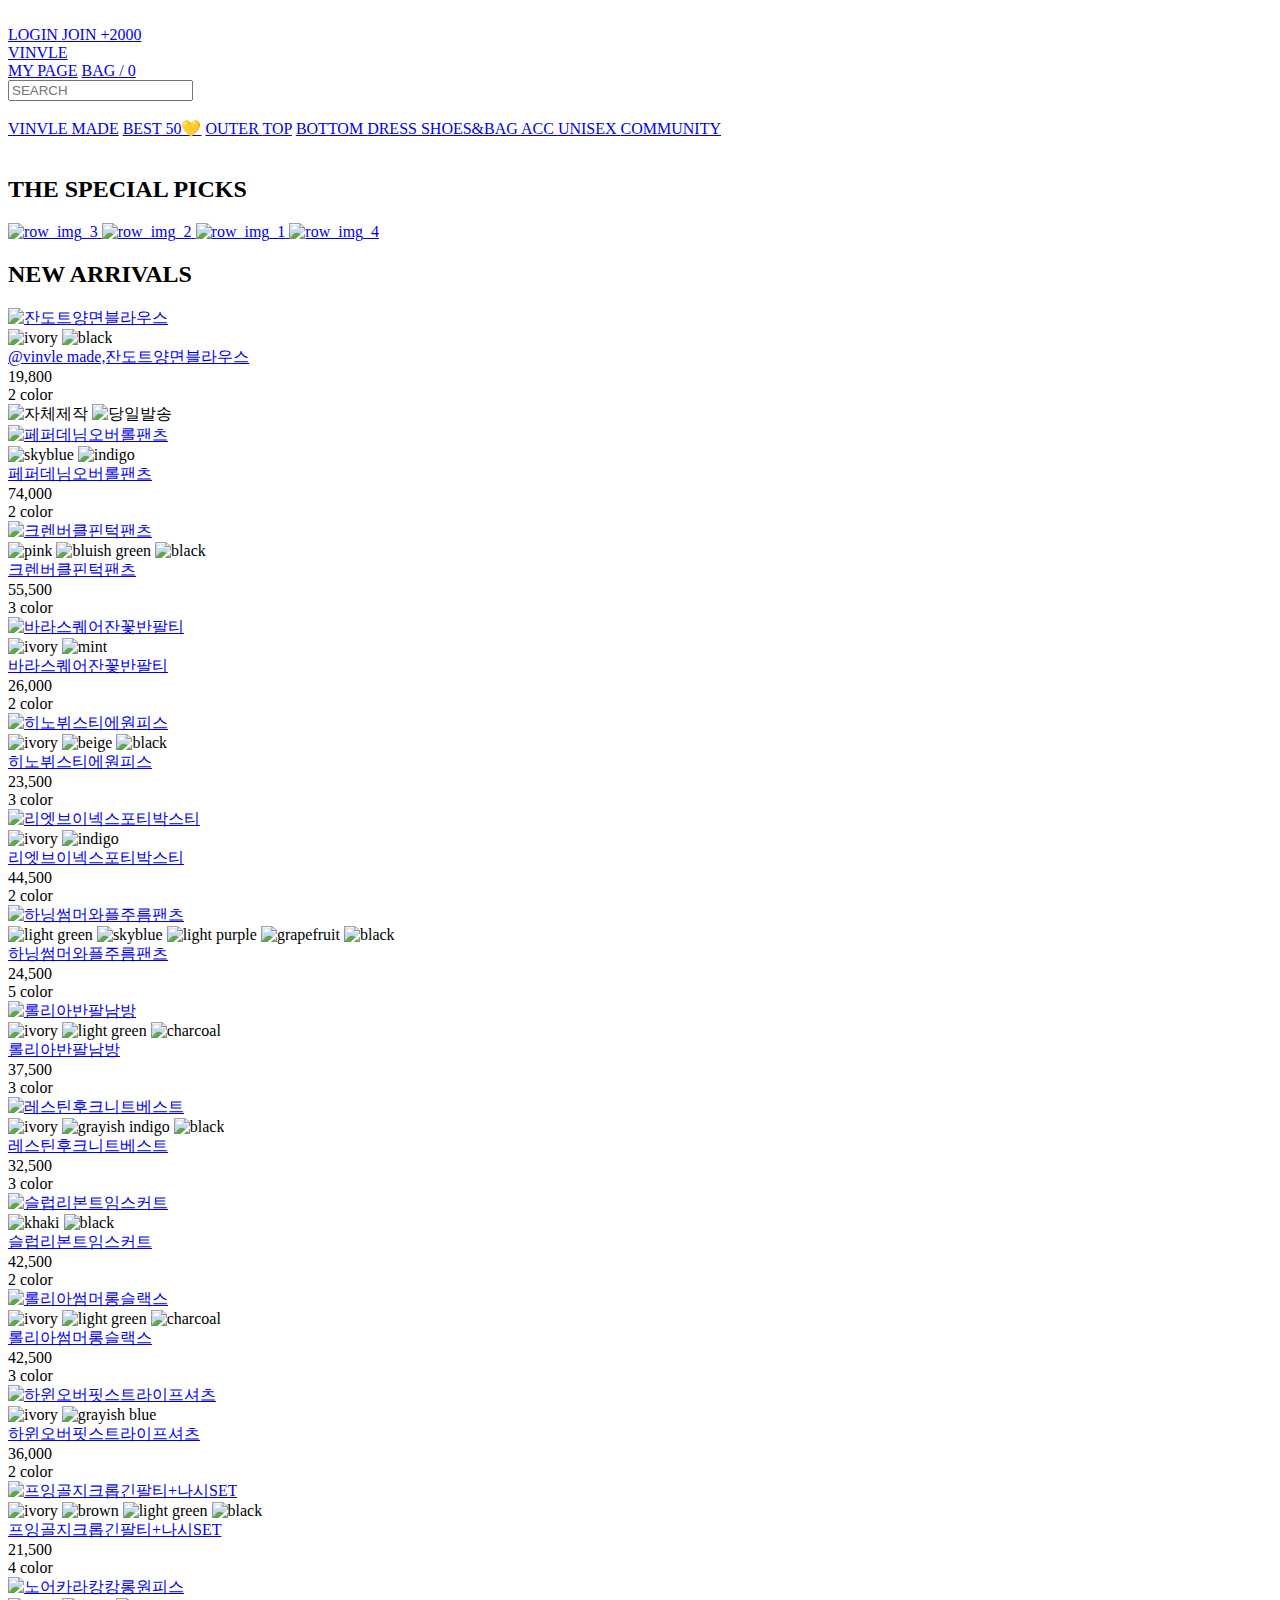
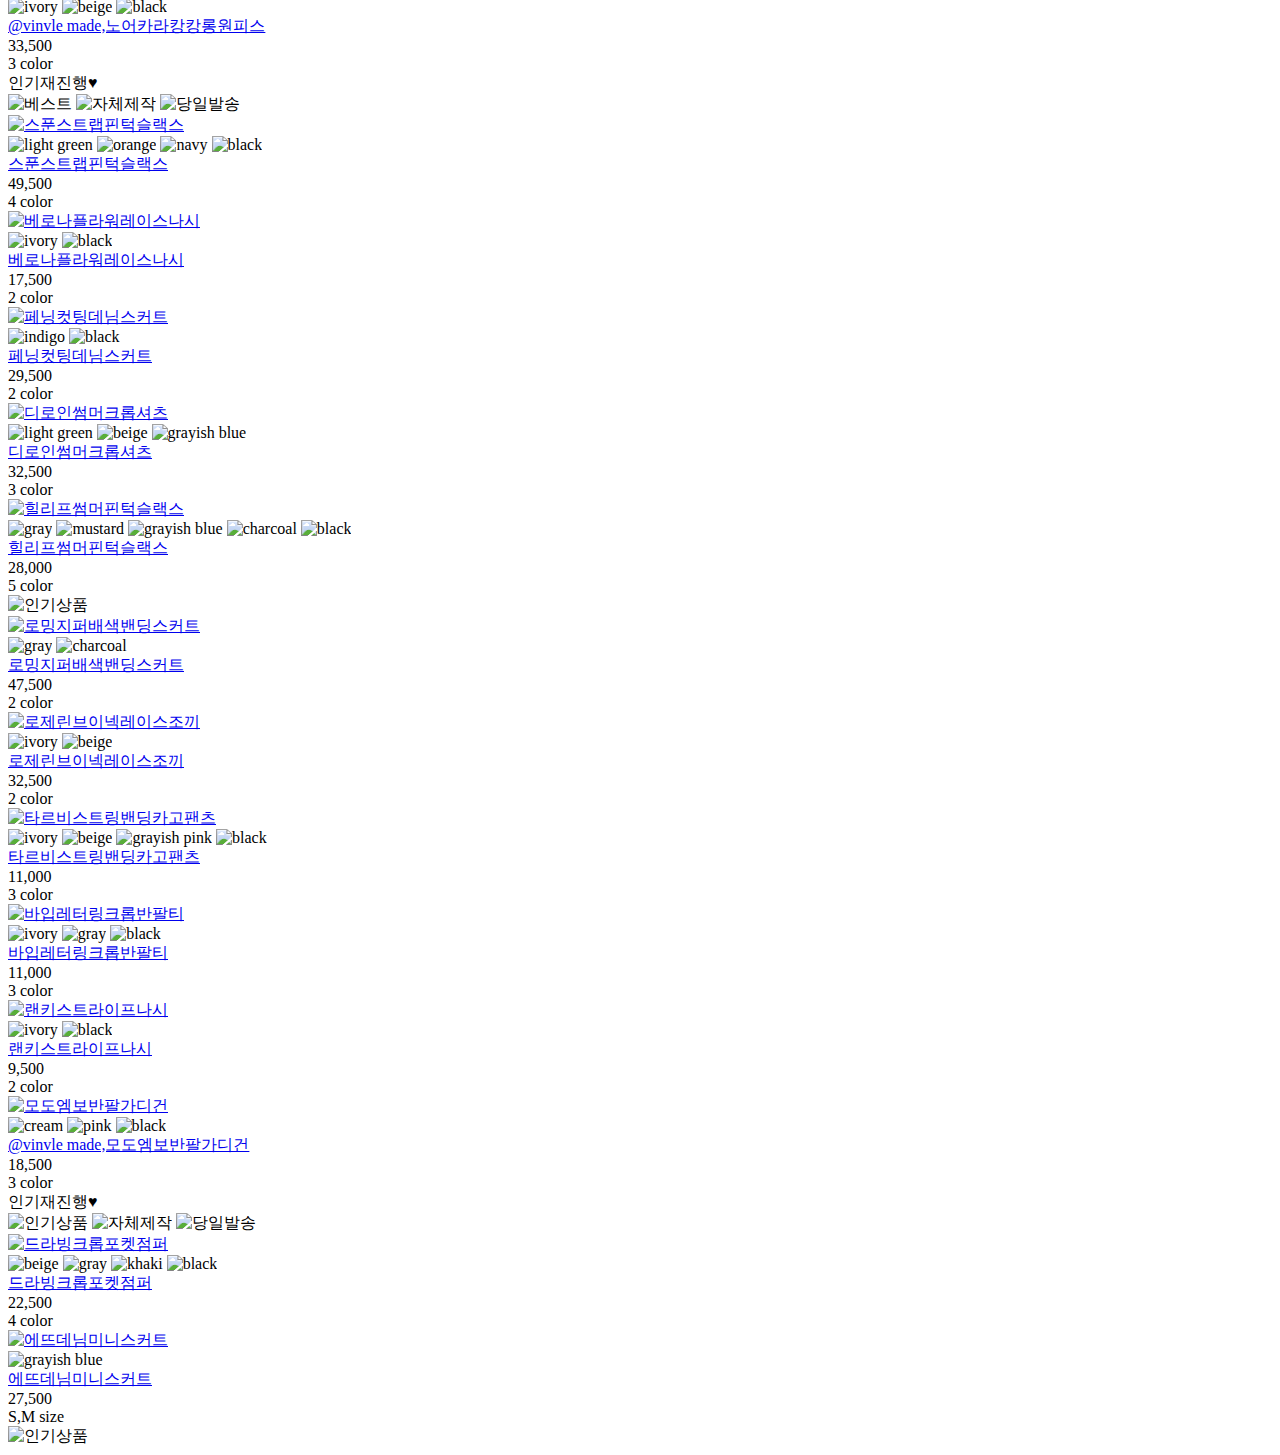
==== index.html @ a3438c2b "Add files via upload" ====
<!DOCTYPE html>
<html lang="ko">
<head>
  <meta charset="UTF-8">
  <meta http-equiv="X-UA-Compatible" content="IE=edge">
  <meta name="viewport" content="width=device-width, initial-scale=1.0">
  <title>빈블</title>
  <link rel="stylesheet" href="./css/reset.css">
  <link rel="stylesheet" href="./css/index.css">
  <link rel="preconnect" href="https://fonts.googleapis.com">
<link rel="preconnect" href="https://fonts.gstatic.com" crossorigin>
<link href="https://fonts.googleapis.com/css2?family=Montserrat&family=Noto+Sans+KR&display=swap" rel="stylesheet">

</head>
<body>

  <!-- 헤더 ~ 메인이미지 -->
  <div class="box1">

    <!-- 헤더 여백, 링크텍스트, 로고, 여백 나열 -->
    <header>

      <!-- 상단 좌측 여백 -->
      <div class="blank">&nbsp;</div>

      <!-- 헤더 여백 제외 나머지 컨텐츠 -->
      <div class="top_contents">

          <!-- LOGIN ~ JOIN -->
          <div class="top_left">
              <a href="#"> <span>LOGIN</span> </a>
              <a href="#"> <span>JOIN +2000 </span></a>
          </div>

          <!-- 빈블 로고 -->
          <div class="logo">
            <a href="#">
              <span>VINVLE</span>
            </a>
          </div>

          <!-- my page ~ 검색창 -->
          <div class="top_right">
            <a href="#"><span>MY PAGE</span></a>
            <a href="#"><span>BAG / 0</span></a>
            <form action="#">
              <label for="search"></label>
              <input type="text" name="search" placeholder="SEARCH">
            </form>
          </div>
      </div>

      <!-- 상단 우측 여백 -->
      <div class="blank">&nbsp;</div>

        <!-- 메뉴 바 -->
      <div class="menu_bar">
        <a href="#"><span> VINVLE MADE</span></a>
        <a href="#"><span> BEST 50💛</span></a>
        <a href="#"><span class="outer_up"> OUTER </span></a>
        <a href="#"><span> TOP</span></a>
        <a href="#"><span> BOTTOM </span></a>
        <a href="#"><span> DRESS </span></a>
        <a href="#"><span> SHOES&BAG </span></a>
        <a href="#"><span> ACC </span></a>
        <a href="#"><span> UNISEX </span></a>
        <a href="#"><span> COMMUNITY </span></a>

    </header>

    <!-- 메인 이미지 -->
    <div class="main_img">&nbsp;</div>
  </div>

  <!-- special picks 시작 -->
  <div class="box2">
    <h2 class="sub_title">THE SPECIAL PICKS</h2>
    <div class="product_box">
      <a href="#">
        <img src="./images/row_img_3.png" alt="row_img_3" width="280">
      </a>
      <a href="#">
        <img src="./images/row_img_2.png" alt="row_img_2" width="280">
      </a>
      <a href="#">
        <img src="./images/row_img_1.png" alt="row_img_1" width="280">
      </a>
      <a href="#">
        <img src="./images/row_img_4.png" alt="row_img_4" width="280">
      </a>
    </div>
  </div>

  <h2 class="sub_title_2">NEW ARRIVALS</h2>

  <!-- 상품 1~3 -->
  <div class="section_row">

    <div class="row_images">
      <a href="#">
        <img src="./images/product_img_01.gif" alt="잔도트양면블라우스" width="385">
      </a>

      <div class="color_row">
        <img src="./images/product_color_fdfff0.png" alt="ivory">
        <img src="./images/product_color_000000.png" alt="black">
      </div>

      <div class="product_text">
        <a href="#">
          <span>@vinvle made,잔도트양면블라우스</span>
        </a>
      </div>

      <div class="price_text">
        <span>19,800</span>
      </div>
      <div class="color_text">
        <span>2 color</span>
      </div>
      <div class="icon_row">
        <img src="./images/made_button.gif" alt="자체제작">
        <img src="./images/shipping_button.gif" alt="당일발송">
      </div>
    </div>

    <div class="row_images">
      <a href="#">
        <img src="./images/product_img_02.gif" alt="페퍼데님오버롤팬츠" width="385">
      </a>
      <div class="color_row">
        <img src="./images/product_color_84b4ce.png" alt="skyblue">
        <img src="./images/product_color_6486ad.png" alt="indigo">      
      </div>

      <div class="product_text">
        <a href="#">
          <span>페퍼데님오버롤팬츠</span>
        </a>
      </div>

      <div class="price_text">
        <span>74,000</span>
      </div>
      <div class="color_text">
        <span>2 color</span>
      </div>
    </div>

    <div class="row_images">
      <a href="#">
        <img src="./images/product_img_03.gif" alt="크렌버클핀턱팬츠" width="385">
      </a>
      <div class="color_row">
        <img src="./images/product_color_e89ebf.png" alt="pink">
        <img src="./images/product_color_3e96a3.png" alt="bluish green">
        <img src="./images/product_color_000000.png" alt="black">
      </div>
 
      <div class="product_text">
        <a href="#">
          <span>크렌버클핀턱팬츠</span>
        </a>
      </div>
      
      <div class="price_text">
        <span>55,500</span>
      </div>
      <div class="color_text">
        <span>3 color</span>
      </div>
    </div>
    
  </div>

  <!-- 상품 4~6 -->
  <div class="section_row">

    <div class="row_images">
      <a href="#">
        <img src="./images/product_img_04.gif" alt="바라스퀘어잔꽃반팔티" width="385">
      </a>
      <div class="color_row">
        <img src="./images/product_color_fdfff0.png" alt="ivory">
        <img src="./images/product_color_8bccb7.png" alt="mint">
      </div>

      <div class="product_text">
        <a href="#">
          <span>바라스퀘어잔꽃반팔티</span>
        </a>
      </div>
      
      <div class="price_text">
        <span>26,000</span>
      </div>
      <div class="color_text">
        <span>2 color</span>
      </div>
    </div>

    <div class="row_images">
      <a href="#">
        <img src="./images/product_img_05.gif" alt="히노뷔스티에원피스" width="385">
      </a>
      <div class="color_row">
        <img src="./images/product_color_fdfff0.png" alt="ivory">
        <img src="./images/product_color_d1c092.png" alt="beige">
        <img src="./images/product_color_000000.png" alt="black">
     </div>

      <div class="product_text">
        <a href="#">
          <span>히노뷔스티에원피스</span>
        </a>
      </div>
      
      <div class="price_text">
        <span>23,500</span>
      </div>
      <div class="color_text">
        <span>3 color</span>
      </div>
    </div>

    <div class="row_images">
      <a href="#">
        <img src="./images/product_img_06.gif" alt="리엣브이넥스포티박스티" width="385">
      </a>
      <div class="color_row">
        <img src="./images/product_color_fdfff0.png" alt="ivory">
        <img src="./images/product_color_6486ad.png" alt="indigo">
      </div>

      <div class="product_text">
        <a href="#">
          <span>리엣브이넥스포티박스티</span>
        </a>
      </div>
      
      <div class="price_text">
        <span>44,500</span>
      </div>
      <div class="color_text">
        <span>2 color</span>
      </div>
    </div>

  </div>

  <!-- 상품 7~9 -->
  <div class="section_row">

    <div class="row_images">
      <a href="#">
        <img src="./images/product_img_07.jpg" alt="하닝썸머와플주름팬츠" width="385">
      </a>
      <div class="color_row">
        <img src="./images/product_color_bfdeb6.png" alt="light green">
        <img src="./images/product_color_84b4ce.png" alt="skyblue">
        <img src="./images/product_color_c4b0cf.png" alt="light purple">
        <img src="./images/product_color_f79999.png" alt="grapefruit">
        <img src="./images/product_color_000000.png" alt="black">
      </div>

      <div class="product_text">
        <a href="#">
          <span>하닝썸머와플주름팬츠</span>
        </a>
      </div>
      
      <div class="price_text">
        <span>24,500</span>
      </div>
      <div class="color_text">
        <span>5 color</span>
      </div>
    </div>

    <div class="row_images">
      <a href="#">
        <img src="./images/product_img_08.gif" alt="롤리아반팔남방" width="385">
      </a>
      <div class="color_row">
        <img src="./images/product_color_fdfff0.png" alt="ivory">
        <img src="./images/product_color_bfdeb6.png" alt="light green">
        <img src="./images/product_color_323232.png" alt="charcoal">
     </div>

      <div class="product_text">
        <a href="#">
          <span>롤리아반팔남방</span>
        </a>
      </div>
      
      <div class="price_text">
        <span>37,500</span>
      </div>
      <div class="color_text">
        <span>3 color</span>
      </div>
    </div>

    <div class="row_images">
      <a href="#">
        <img src="./images/product_img_09.gif" alt="레스틴후크니트베스트" width="385">
      </a>
      <div class="color_row">
        <img src="./images/product_color_fdfff0.png" alt="ivory">
        <img src="./images/product_color_556b87.png" alt="grayish indigo">
        <img src="./images/product_color_000000.png" alt="black">
      </div>

      <div class="product_text">
        <a href="#">
          <span>레스틴후크니트베스트</span>
        </a>
      </div>
      
      <div class="price_text">
        <span>32,500</span>
      </div>
      <div class="color_text">
        <span>3 color</span>
      </div>
    </div>

  </div>

  <!-- 상품 10~12 -->
  <div class="section_row">

    <div class="row_images">
      <a href="#">
        <img src="./images/product_img_10.gif" alt="슬럽리본트임스커트" width="385">
      </a>
      <div class="color_row">
        <img src="./images/product_color_586129.png" alt="khaki">
        <img src="./images/product_color_000000.png" alt="black">
      </div>

      <div class="product_text">
        <a href="#">
          <span>슬럽리본트임스커트</span>
        </a>
      </div>
      
      <div class="price_text">
        <span>42,500</span>
      </div>
      <div class="color_text">
        <span>2 color</span>
      </div>
    </div>

    <div class="row_images">
      <a href="#">
        <img src="./images/product_img_11.jpg" alt="롤리아썸머롱슬랙스" width="385">
      </a>
      <div class="color_row">
        <img src="./images/product_color_fdfff0.png" alt="ivory">
        <img src="./images/product_color_bfdeb6.png" alt="light green">
        <img src="./images/product_color_323232.png" alt="charcoal">
     </div>
      
      <div class="product_text">
        <a href="#">
          <span>롤리아썸머롱슬랙스</span>
        </a>
      </div>
      
      <div class="price_text">
        <span>42,500</span>
      </div>
      <div class="color_text">
        <span>3 color</span>
      </div>
    </div>

    <div class="row_images">
      <a href="#">
        <img src="./images/product_img_12.gif" alt="하윈오버핏스트라이프셔츠" width="385">
      </a>
      <div class="color_row">
        <img src="./images/product_color_fdfff0.png" alt="ivory">
        <img src="./images/product_color_86a0bd.png" alt="grayish blue">
      </div>

      <div class="product_text">
        <a href="#">
          <span>하윈오버핏스트라이프셔츠</span>
        </a>
      </div>
      
      <div class="price_text">
        <span>36,000</span>
      </div>
      <div class="color_text">
        <span>2 color</span>
      </div>
    </div>

  </div>

  <!-- 상품 13~15 -->
  <div class="section_row">

    <div class="row_images">
      <a href="#">
        <img src="./images/product_img_13.gif" alt="프잉골지크롭긴팔티+나시SET" width="385">
      </a>
      <div class="color_row">
        <img src="./images/product_color_fdfff0.png" alt="ivory">
        <img src="./images/product_color_a1845a.png" alt="brown">
        <img src="./images/product_color_bfdeb6.png" alt="light green">
        <img src="./images/product_color_000000.png" alt="black">
      </div>

      <div class="product_text">
        <a href="#">
          <span>프잉골지크롭긴팔티+나시SET</span>
        </a>
      </div>
      
      <div class="price_text">
        <span>21,500</span>
      </div>
      <div class="color_text">
        <span>4 color</span>
      </div>
    </div>

    <div class="row_images">
      <a href="#">
        <img src="./images/product_img_14.gif" alt="노어카라캉캉롱원피스" width="385">
      </a>
      <div class="color_row">
        <img src="./images/product_color_fdfff0.png" alt="ivory">
        <img src="./images/product_color_d1c092.png" alt="beige">
        <img src="./images/product_color_000000.png" alt="black">
     </div>
      
      <div class="product_text">
        <a href="#">
          <span>@vinvle made,노어카라캉캉롱원피스</span>
        </a>
      </div>
      
      <div class="price_text">
        <span>33,500</span>
      </div>
      <div class="color_text">
        <span>3 color</span>
      </div>
      <div class="etc_text">
        <span>인기재진행♥</span>
      </div>
      <div class="icon_row">
        <img src="./images/best.gif" alt="베스트">
        <img src="./images/made_button.gif" alt="자체제작">
        <img src="./images/shipping_button.gif" alt="당일발송">
      </div>
    </div>

    <div class="row_images">
      <a href="#">
        <img src="./images/product_img_15.gif" alt="스푼스트랩핀턱슬랙스" width="385">
      </a>
      <div class="color_row">
        <img src="./images/product_color_bfdeb6.png" alt="light green">
        <img src="./images/product_color_fa8c50.png" alt="orange">
        <img src="./images/product_color_062266.png" alt="navy">
        <img src="./images/product_color_000000.png" alt="black">
      </div>

      <div class="product_text">
        <a href="#">
          <span>스푼스트랩핀턱슬랙스</span>
        </a>
      </div>
      
      <div class="price_text">
        <span>49,500</span>
      </div>
      <div class="color_text">
        <span>4 color</span>
      </div>
    </div>

  </div>

  <!-- 상품 16~18 -->
  <div class="section_row">

    <div class="row_images">
      <a href="#">
        <img src="./images/product_img_16.gif" alt="베로나플라워레이스나시" width="385">
      </a>
      <div class="color_row">
        <img src="./images/product_color_fdfff0.png" alt="ivory">
        <img src="./images/product_color_000000.png" alt="black">
      </div>

      <div class="product_text">
        <a href="#">
          <span>베로나플라워레이스나시</span>
        </a>
      </div>
      
      <div class="price_text">
        <span>17,500</span>
      </div>
      <div class="color_text">
        <span>2 color</span>
      </div>
    </div>

    <div class="row_images">
      <a href="#">
        <img src="./images/product_img_17.jpg" alt="페닝컷팅데님스커트" width="385">
      </a>
      <div class="color_row">
        <img src="./images/product_color_6486ad.png" alt="indigo">
        <img src="./images/product_color_1d1d1d.png" alt="black">
     </div>
      
      <div class="product_text">
        <a href="#">
          <span>페닝컷팅데님스커트</span>
        </a>
      </div>
      
      <div class="price_text">
        <span>29,500</span>
      </div>
      <div class="color_text">
        <span>2 color</span>
      </div>

    </div>

    <div class="row_images">
      <a href="#">
        <img src="./images/product_img_18.gif" alt="디로인썸머크롭셔츠" width="385">
      </a>
      <div class="color_row">
        <img src="./images/product_color_bfdeb6.png" alt="light green">
        <img src="./images/product_color_d1c092.png" alt="beige">
        <img src="./images/product_color_86a0bd.png" alt="grayish blue">
      </div>

      <div class="product_text">
        <a href="#">
          <span>디로인썸머크롭셔츠</span>
        </a>
      </div>
      
      <div class="price_text">
        <span>32,500</span>
      </div>
      <div class="color_text">
        <span>3 color</span>
      </div>
    </div>

  </div>

  <!-- 상품 19~21 -->
  <div class="section_row">

    <div class="row_images">
      <a href="#">
        <img src="./images/product_img_19.gif" alt="힐리프썸머핀턱슬랙스" width="385">
      </a>
      <div class="color_row">
        <img src="./images/product_color_aaaaaa.png" alt="gray">
        <img src="./images/product_color_e3cb5d.png" alt="mustard">
        <img src="./images/product_color_86a0bd.png" alt="grayish blue">
        <img src="./images/product_color_323232.png" alt="charcoal">
        <img src="./images/product_color_000000.png" alt="black">
      </div>

      <div class="product_text">
        <a href="#">
          <span>힐리프썸머핀턱슬랙스</span>
        </a>
      </div>
      
      <div class="price_text">
        <span>28,000</span>
      </div>
      <div class="color_text">
        <span>5 color</span>
      </div>
      <div class="icon_row">
        <img src="./images/hot.gif" alt="인기상품">
      </div>
    </div>

    <div class="row_images">
      <a href="#">
        <img src="./images/product_img_20.gif" alt="로밍지퍼배색밴딩스커트" width="385">
      </a>
      <div class="color_row">
        <img src="./images/product_color_aaaaaa.png" alt="gray">
        <img src="./images/product_color_323232.png" alt="charcoal">
     </div>
      
      <div class="product_text">
        <a href="#">
          <span>로밍지퍼배색밴딩스커트</span>
        </a>
      </div>
      
      <div class="price_text">
        <span>47,500</span>
      </div>
      <div class="color_text">
        <span>2 color</span>
      </div>

    </div>

    <div class="row_images">
      <a href="#">
        <img src="./images/product_img_21.gif" alt="로제린브이넥레이스조끼" width="385">
      </a>
      <div class="color_row">
        <img src="./images/product_color_fdfff0.png" alt="ivory">
        <img src="./images/product_color_d1c092.png" alt="beige">
      </div>

      <div class="product_text">
        <a href="#">
          <span>로제린브이넥레이스조끼</span>
        </a>
      </div>
      
      <div class="price_text">
        <span>32,500</span>
      </div>
      <div class="color_text">
        <span>2 color</span>
      </div>
    </div>

  </div>


  <!-- 상품 22~24 -->
  <div class="section_row">

    <div class="row_images">
      <a href="#">
        <img src="./images/product_img_22.gif" alt="타르비스트링밴딩카고팬츠" width="385">
      </a>
      <div class="color_row">
        <img src="./images/product_color_fdfff0.png" alt="ivory">
        <img src="./images/product_color_d1c092.png" alt="beige">
        <img src="./images/product_color_d9bab6.png" alt="grayish pink">
        <img src="./images/product_color_000000.png" alt="black">
      </div>

      <div class="product_text">
        <a href="#">
          <span>타르비스트링밴딩카고팬츠</span>
        </a>
      </div>
      
      <div class="price_text">
        <span>11,000</span>
      </div>
      <div class="color_text">
        <span>3 color</span>
      </div>
    </div>

    <div class="row_images">
      <a href="#">
        <img src="./images/product_img_23.gif" alt="바입레터링크롭반팔티" width="385">
      </a>
      <div class="color_row">
        <img src="./images/product_color_fdfff0.png" alt="ivory">
        <img src="./images/product_color_aaaaaa.png" alt="gray">
        <img src="./images/product_color_000000.png" alt="black">
     </div>
      
      <div class="product_text">
        <a href="#">
          <span>바입레터링크롭반팔티</span>
        </a>
      </div>
      
      <div class="price_text">
        <span>11,000</span>
      </div>
      <div class="color_text">
        <span>3 color</span>
      </div>

    </div>

    <div class="row_images">
      <a href="#">
        <img src="./images/product_img_24.gif" alt="랜키스트라이프나시" width="385">
      </a>
      <div class="color_row">
        <img src="./images/product_color_fdfff0.png" alt="ivory">
        <img src="./images/product_color_000000.png" alt="black">
      </div>

      <div class="product_text">
        <a href="#">
          <span>랜키스트라이프나시</span>
        </a>
      </div>
      
      <div class="price_text">
        <span>9,500</span>
      </div>
      <div class="color_text">
        <span>2 color</span>
      </div>
    </div>

  </div>

  <!-- 상품 25~27 -->
  <div class="section_row">

    <div class="row_images">
      <a href="#">
        <img src="./images/product_img_25.gif" alt="모도엠보반팔가디건" width="385">
      </a>
      <div class="color_row">
        <img src="./images/product_color_fff1d4.png" alt="cream">
        <img src="./images/product_color_e89ebf.png" alt="pink">
        <img src="./images/product_color_000000.png" alt="black">
      </div>

      <div class="product_text">
        <a href="#">
          <span>@vinvle made,모도엠보반팔가디건</span>
        </a>
      </div>
      
      <div class="price_text">
        <span>18,500</span>
      </div>
      <div class="color_text">
        <span>3 color</span>
      </div>
      <div class="etc_text">
        <span>인기재진행♥</span>
      </div>
      <div class="icon_row">
        <img src="./images/best.gif" alt="인기상품">
        <img src="./images/made_button.gif" alt="자체제작">
        <img src="./images/shipping_button.gif" alt="당일발송">
      </div>
    </div>

    <div class="row_images">
      <a href="#">
        <img src="./images/product_img_26.gif" alt="드라빙크롭포켓점퍼" width="385">
      </a>
      <div class="color_row">
        <img src="./images/product_color_d1c092.png" alt="beige">
        <img src="./images/product_color_a9a9a9.png" alt="gray">
        <img src="./images/product_color_586129.png" alt="khaki">
        <img src="./images/product_color_000000.png" alt="black">
     </div>
      
      <div class="product_text">
        <a href="#">
          <span>드라빙크롭포켓점퍼</span>
        </a>
      </div>
      
      <div class="price_text">
        <span>22,500</span>
      </div>
      <div class="color_text">
        <span>4 color</span>
      </div>

    </div>

    <div class="row_images">
      <a href="#">
        <img src="./images/product_img_27.jpg" alt="에뜨데님미니스커트" width="385">
      </a>
      <div class="color_row">
        <img src="./images/product_color_86a0bd.png" alt="grayish blue">      
      </div>

      <div class="product_text">
        <a href="#">
          <span>에뜨데님미니스커트</span>
        </a>
      </div>
      
      <div class="price_text">
        <span>27,500</span>
      </div>
      <div class="color_text">
        <span>S,M size</span>
      </div>
      <div class="icon_row">
        <img src="./images/best.gif" alt="인기상품">
      </div>
    </div>

  </div>






  
</body>
</html>
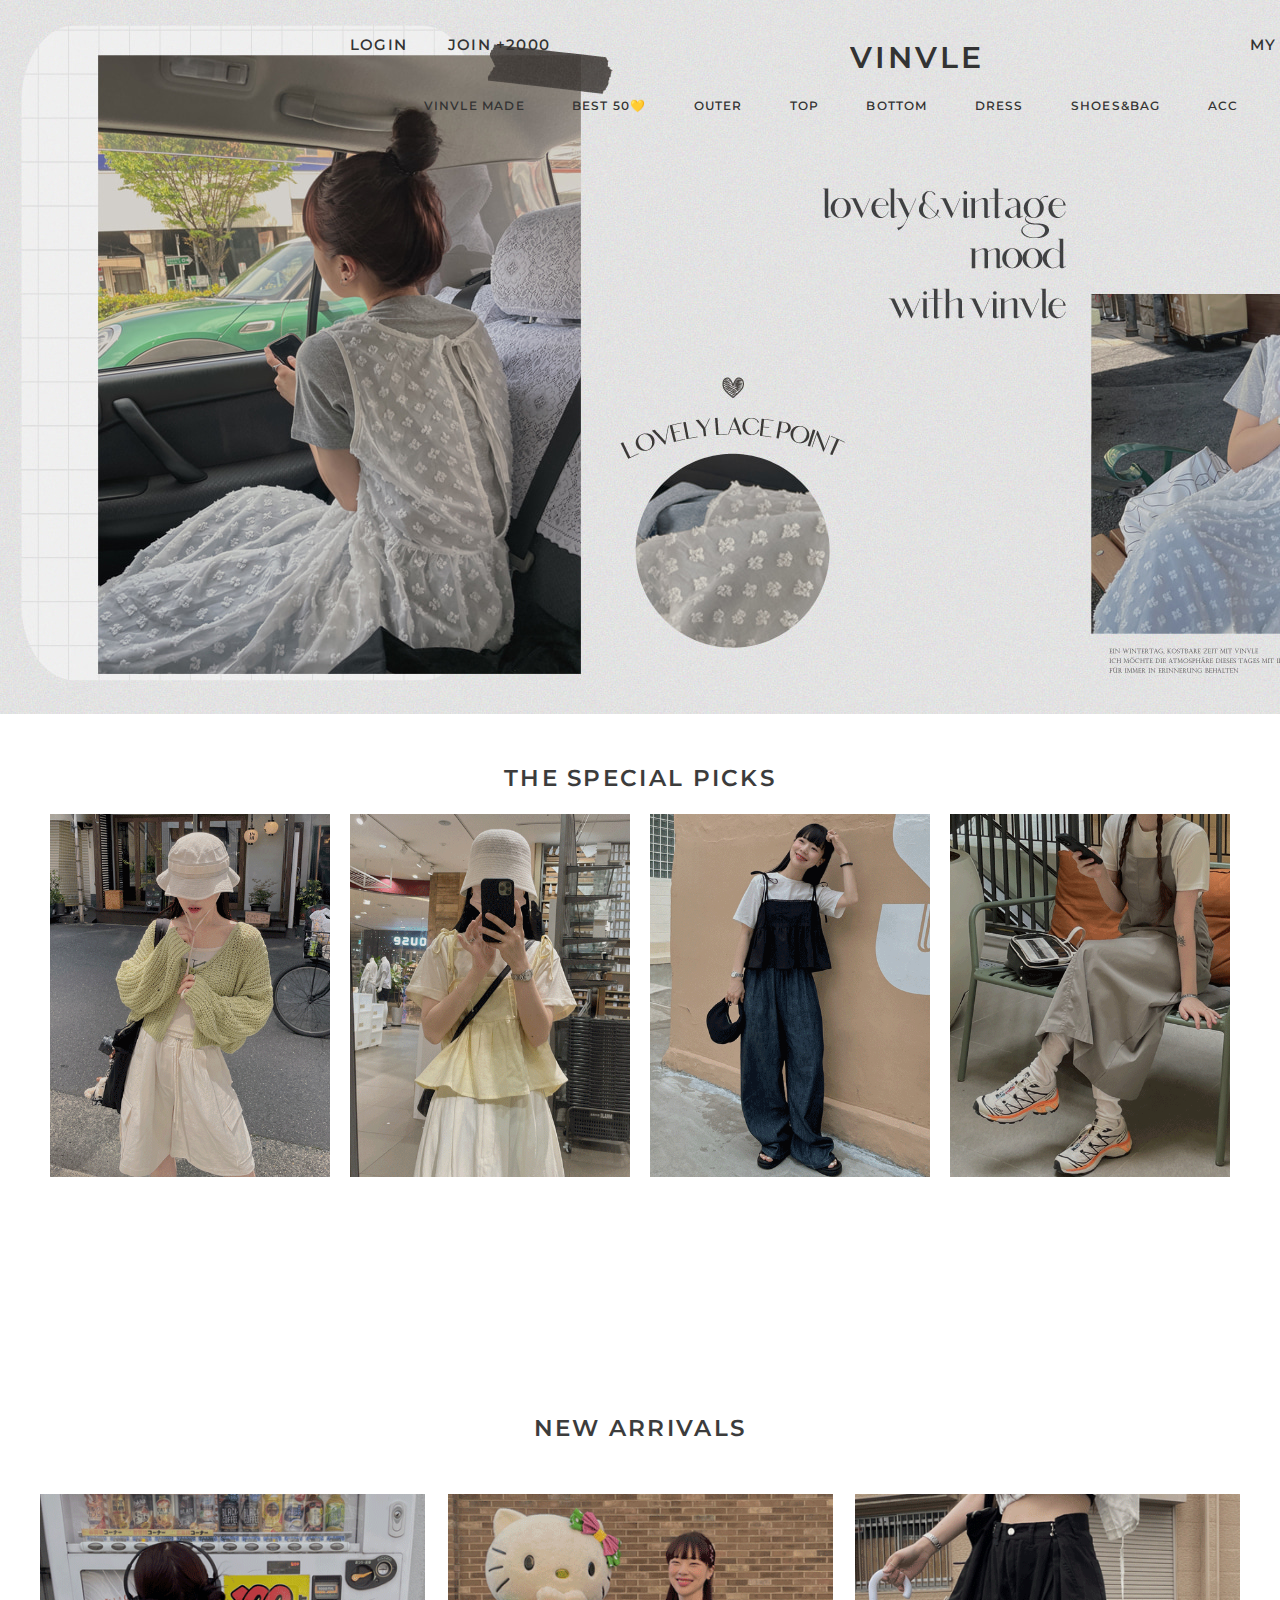
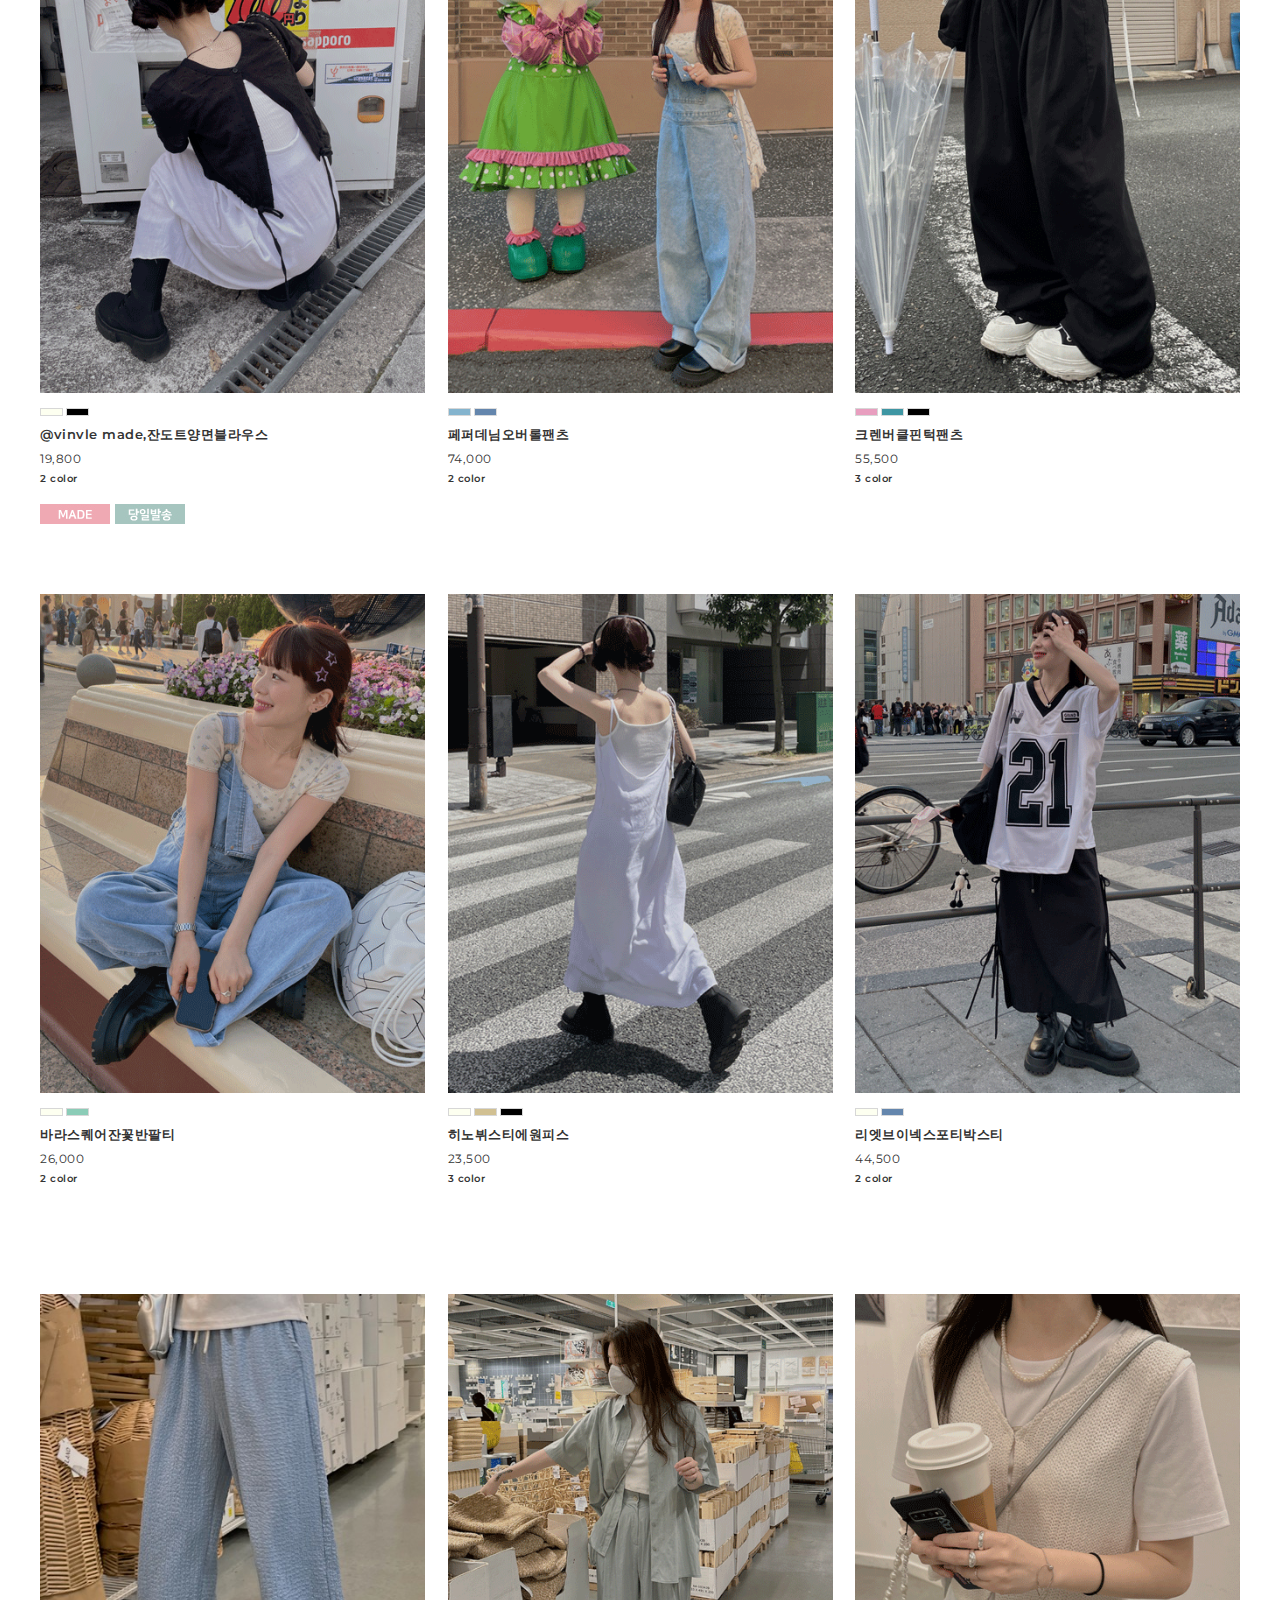
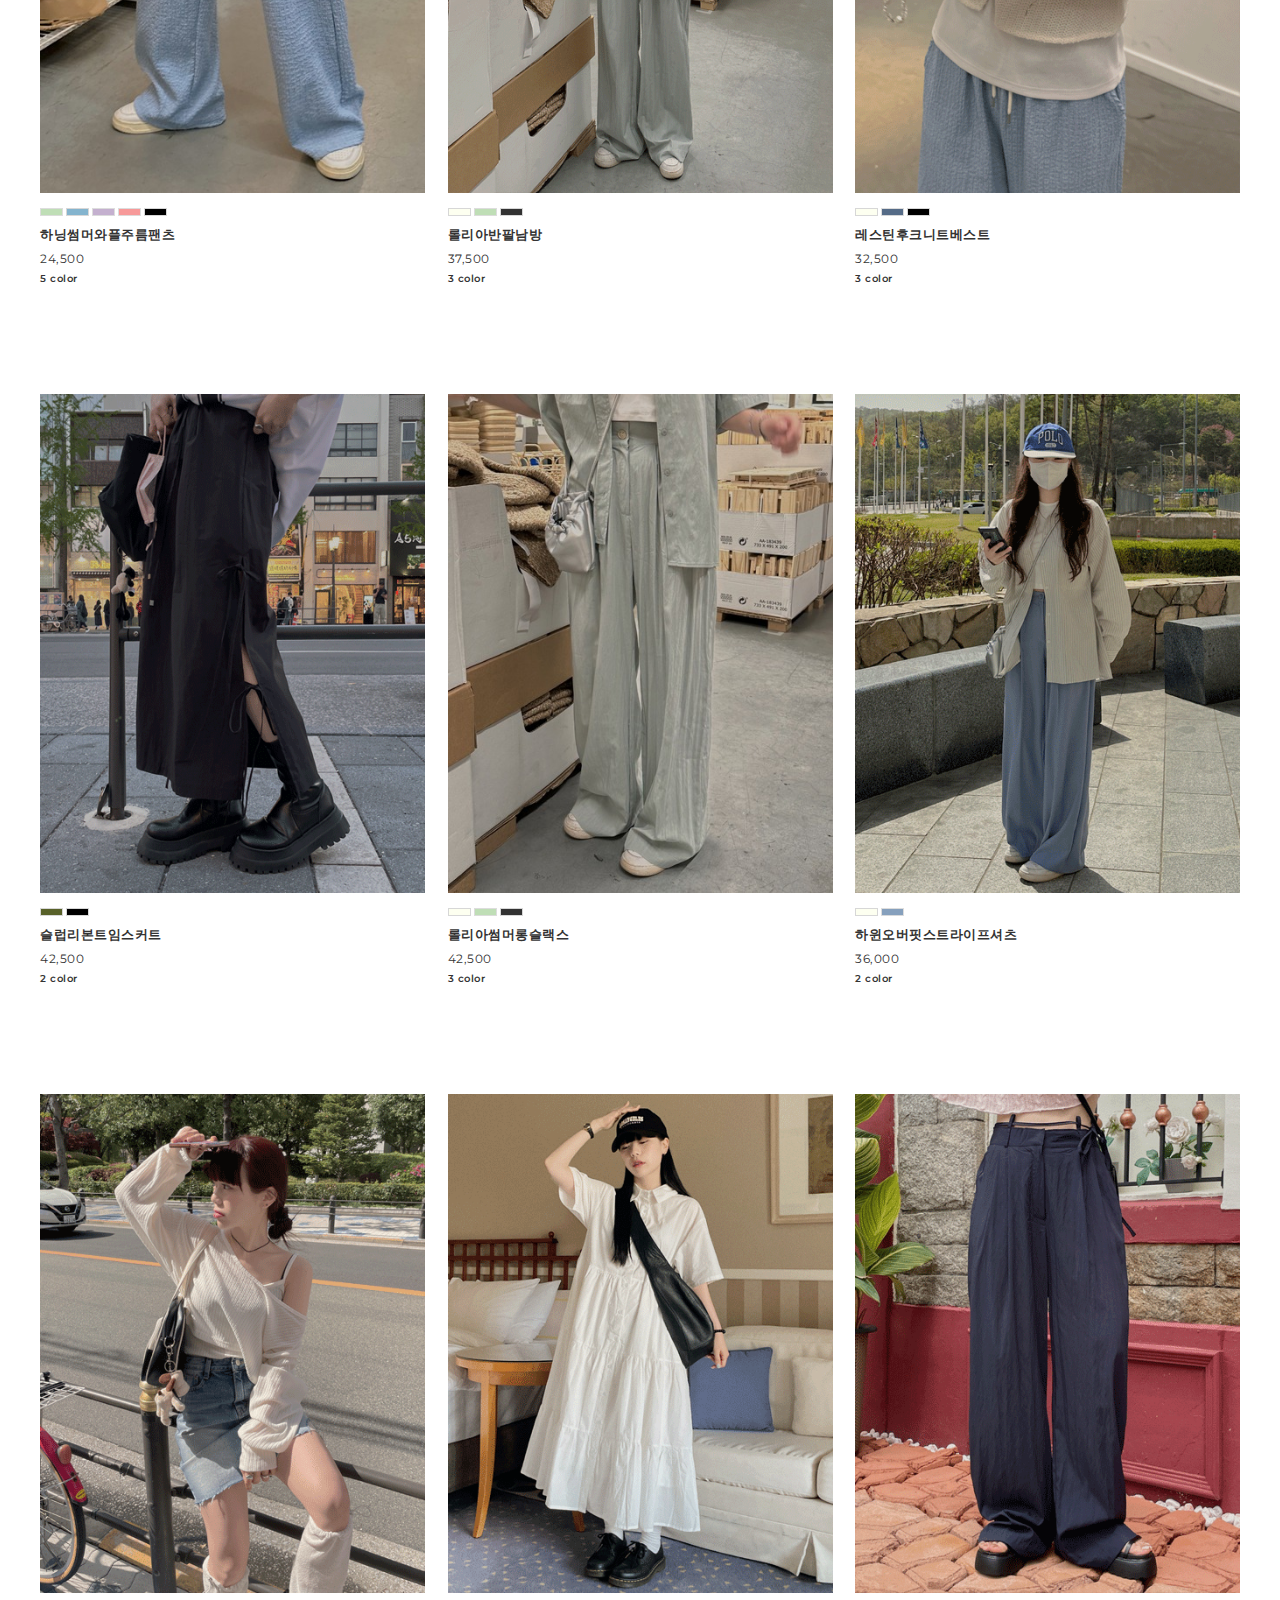
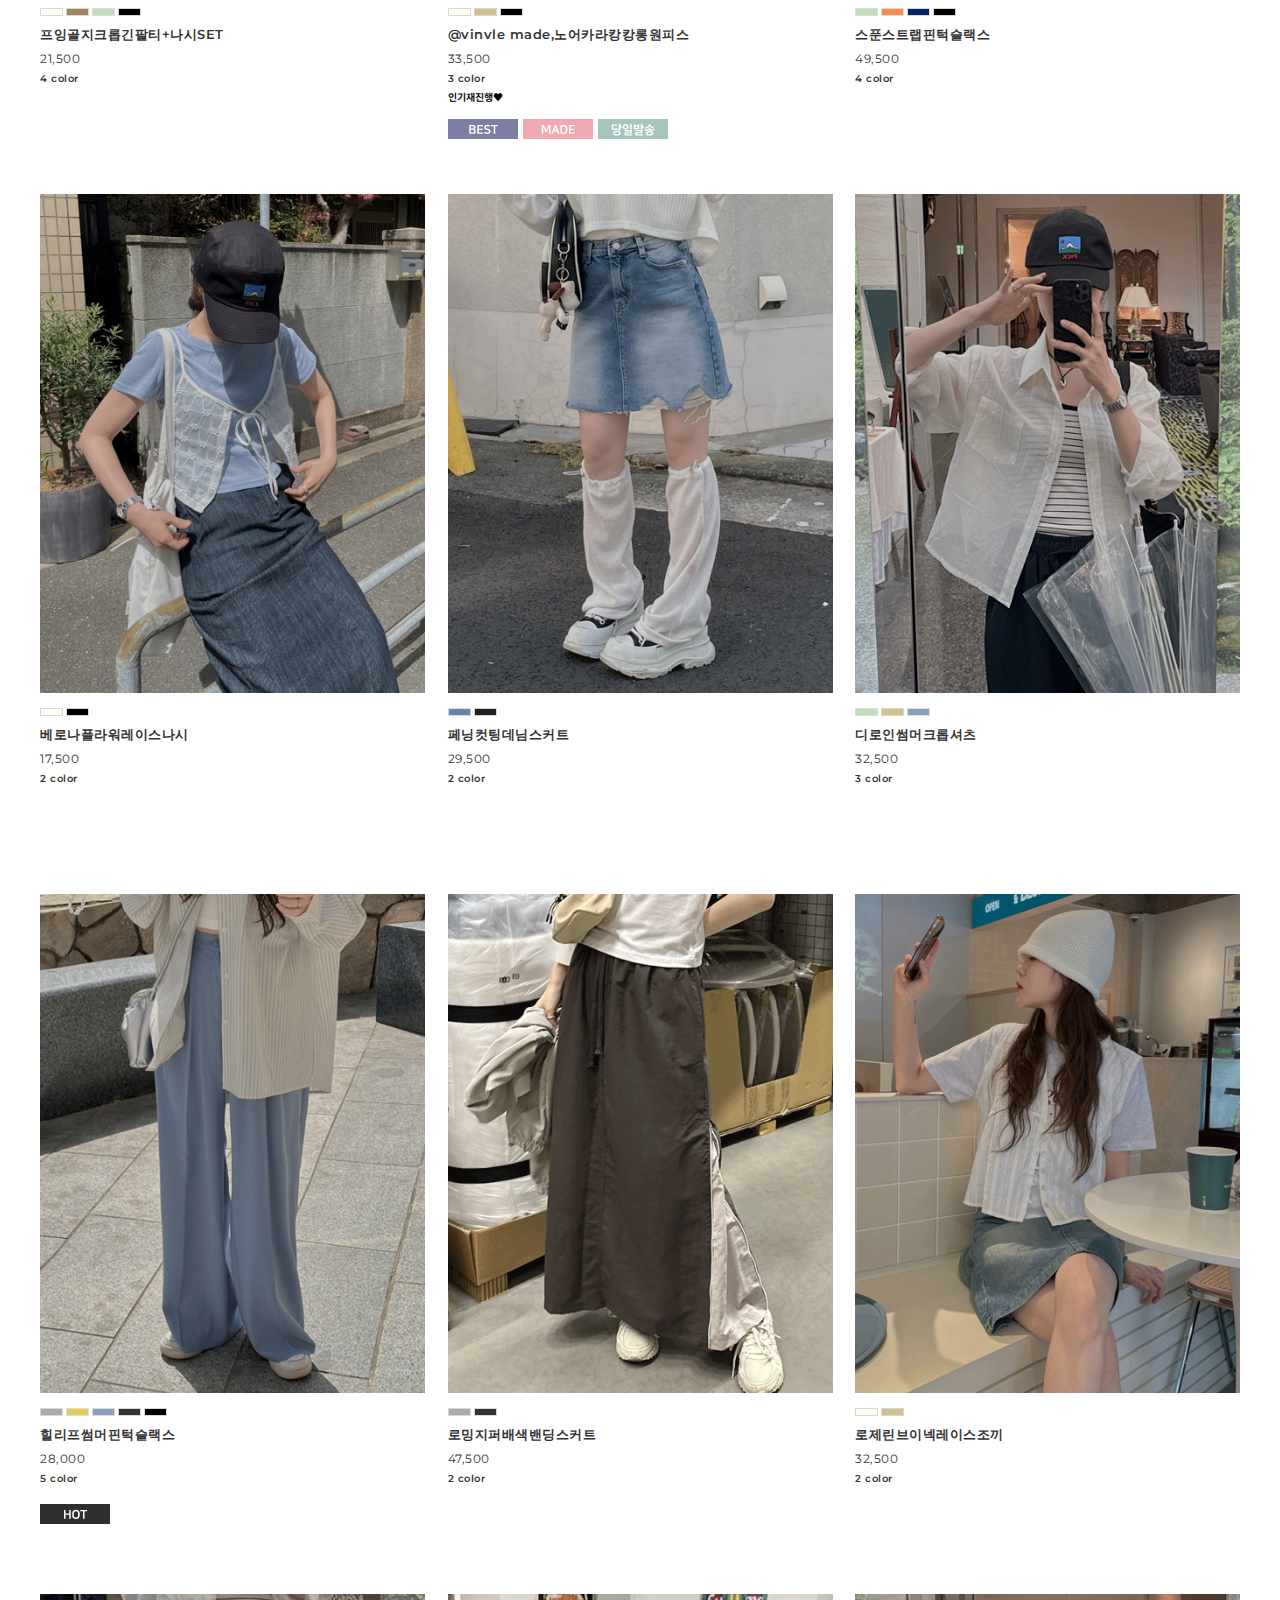
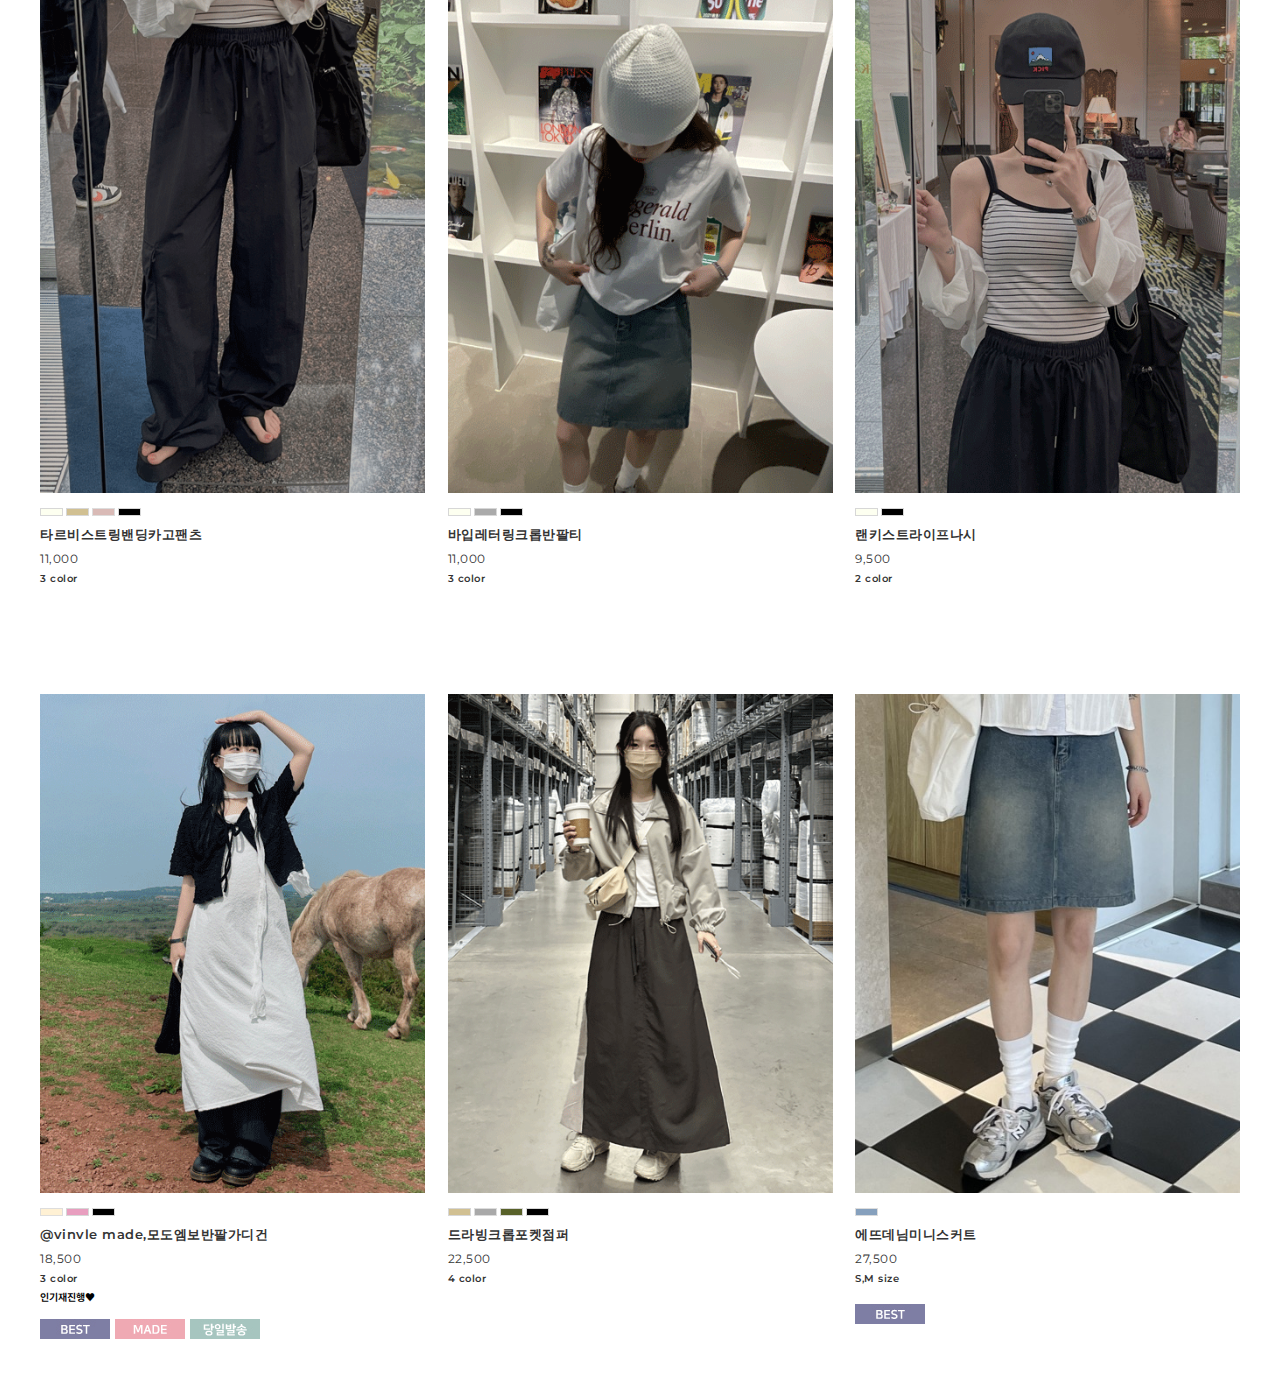
==== commit d28eb44a: "Add files via upload" ====
--- a/index.html
+++ b/index.html
@@ -4,7 +4,15 @@
   <meta charset="UTF-8">
   <meta http-equiv="X-UA-Compatible" content="IE=edge">
   <meta name="viewport" content="width=device-width, initial-scale=1.0">
+  <meta property="og:url" content="https://jiyxxn.github.io/justone/">
+  <meta property="og:title" content="빈블">
+  <meta property="og:type" content="website">
+  <meta property="og:image" content="./images/main_img.jpg">
+  <meta property="og:description" content="김지윤 포트폴리오">
+
   <title>빈블</title>
+
+  
   <link rel="stylesheet" href="./css/reset.css">
   <link rel="stylesheet" href="./css/index.css">
   <link rel="preconnect" href="https://fonts.googleapis.com">
--- a/css/index.css
+++ b/css/index.css
@@ -0,0 +1,271 @@
+body {
+  margin: 0 auto;
+
+  display: flex;
+  flex-flow: column nowrap;
+}
+
+.box1 {
+  position: relative;
+  clear: both;
+  width: 1920px;
+  height: 714px;
+  margin-bottom: 50px;
+
+}
+
+  header {
+    position: absolute;
+    top: 0;
+    left: 0;
+    width: 1600px;
+    height: 140px;
+    z-index: 9999;
+
+    display: flex;
+    flex-flow: row wrap; /* 헤더 여백, 링크, 로고, 여백 나열 */
+  }
+
+    header a,.menu_bar span {
+      font-family: 'Montserrat', sans-serif;
+      font-style: normal;
+      font-weight: 550;
+      font-size: 12px;
+      letter-spacing: 0.1em;
+      color: #333;
+      transition: all 0.3s;
+    }
+
+    header a:hover,.menu_bar span:hover {
+      color: #A5A3A1;
+      transition: all 0.3s;
+    }
+
+
+    /* 양쪽 여백 제외 헤더 그룹 */
+    .top_contents {
+      width: 1300px;
+      height: 90px;
+      
+      display: flex;
+      flex-flow: row nowrap;
+      align-items: center;
+      justify-content: space-between;
+      /* background-color: blue; */
+      
+    }
+
+      .top_left, .top_right {
+        width: 200px;
+        text-align: center;
+
+        display: flex;
+        flex-flow: row nowrap;
+        justify-content: space-between;
+        align-items: center;
+      }
+
+      .top_left {
+        margin-left: 50px;
+      }
+
+      .top_right {
+        width: 350px;
+      }
+
+      .blank {
+        width: 300px;
+        height: 90px;
+        /* background-color: pink; */
+      }
+
+      .logo span {
+        position: absolute;
+        left: 850px;
+        top: 50px;
+        font-family: 'Montserrat', sans-serif;
+        font-style: normal;
+        font-weight: 600;
+        font-size: 30px;
+        line-height: 15px;
+        letter-spacing: 0.1em;
+      }
+
+      .top_right input {
+        /* width: 120px; */
+        height: 25px;
+        font-size: 9pt;
+        font-family: 'Montserrat', sans-serif;
+        padding-left: 10px;
+        border: solid #33333365 1px;
+        border-radius: 5px;
+      }
+
+      /* 메인 이미지 */
+      .main_img {
+        width: 100vw;
+        height: 100vh;
+
+        position: absolute;
+        top: 0;
+        left: 0;
+        background: url(./../images/main_img.jpg) no-repeat;
+        z-index: 1;
+      }
+
+      .menu_bar {
+        position: relative;
+        clear: both;
+        z-index: 990;
+        width: 1100px;
+        height: 30px;
+        margin: 0 auto;
+        /* background-color: pink; */
+
+        display: flex;
+        flex-flow: row nowrap;
+        align-items: center;
+        justify-content: space-around;
+      }
+
+       /* 메뉴 텍스트 정렬 */
+        .menu_bar span {
+          text-align: center;
+        }
+
+
+
+  .sub_title, .sub_title_2 {
+    width: 1200px;
+    height: 50px;
+    margin: 0 auto;
+    text-align: center;
+    
+    font-family: 'Montserrat', sans-serif;
+    font-size: 23px;
+    font-weight: 600;
+    letter-spacing: 0.1em;
+    color: #3c3c3c;
+  }
+
+    .sub_title_2 {
+      height: 80px;
+      /* background-color: aqua; */
+    }
+
+  .box2 {
+    width: 1200px;
+    height: 500px;
+    margin: 0 auto;
+    margin-bottom: 150px;
+    /* background-color: #333; */
+  
+    display: flex;
+    flex-flow: column nowrap;
+  }
+
+    .product_box {
+      width: 1200px;
+
+      display: flex;
+      flex-flow: row nowrap;
+      justify-content: space-around;
+    }
+
+    
+    .section_row {
+      width: 1200px;
+      height: 700px;
+      margin: 0 auto;
+      /* background-color: pink; */
+      
+      display: flex;
+      flex-flow: row nowrap;
+      justify-content: space-between;
+    }
+
+
+    .row_images {
+      display: flex;
+      flex-flow: column nowrap;
+    }
+
+      .color_row {
+        width: 350px;
+        display: flex;
+        flex-flow: row nowrap;
+        
+        margin-top: 15px;
+      }
+
+        .color_row img{
+          margin-right: 3px;
+        }
+
+        .color_row img:last-child {
+          margin-right: 0px;
+          /* 불필요한 마진 제거 */
+        }
+
+
+
+      .product_text {
+        width: 350px;
+        margin-top: 10px;
+        text-align: left;
+        font-family: 'Montserrat', sans-serif;
+
+        display: flex;
+        flex-flow: row nowrap;
+        align-items: center;
+      }
+
+      .product_text span {
+        font-size: 13px;
+        font-weight: 600;
+        color: #333;
+        letter-spacing: 0.5px;
+      }
+
+
+      .price_text > span, .color_text > span{
+        width: 350px;
+        height: 20px;
+        line-height: 20px;
+        font-family: 'Montserrat', sans-serif;
+        color: #333;
+        letter-spacing: 0.5px;        
+        font-size: 12px;
+      }
+
+        .color_text > span {
+          font-size: 10px;
+          font-weight: 600;
+        }
+
+        .price_text > span {
+          margin-top: 5px;
+        }
+
+      .etc_text > span {
+        font-size: 10px;
+        font-weight: 600;
+      }
+
+
+      .icon_row {
+        width: 385px;
+        margin-top: 15px;
+        /* background-color: pink; */
+        display: flex;
+        flex-flow: row nowrap;
+      }
+
+          .icon_row > img {
+            margin-right: 5px;
+          }
+
+          .icon_row > img:last-child {
+            margin-right: 0px;
+          } /*불필요한 마진 제거*/
+
